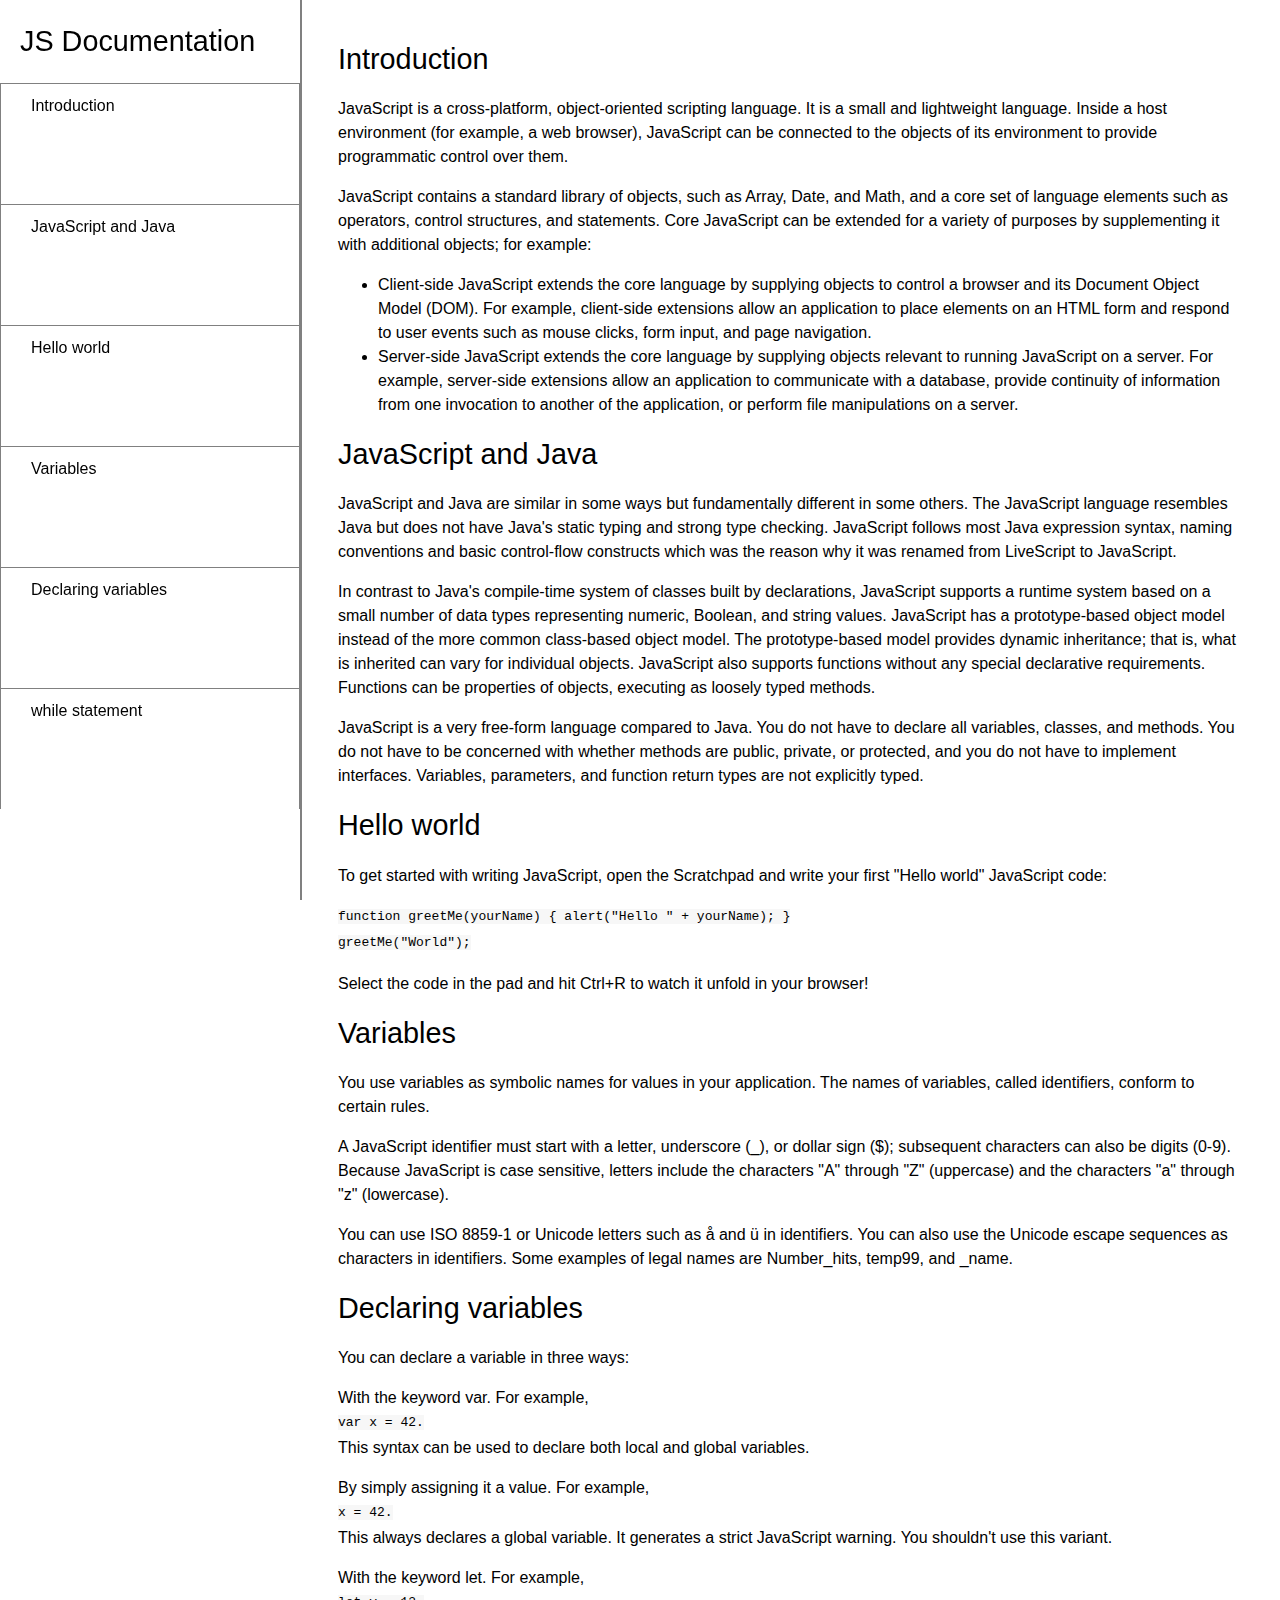
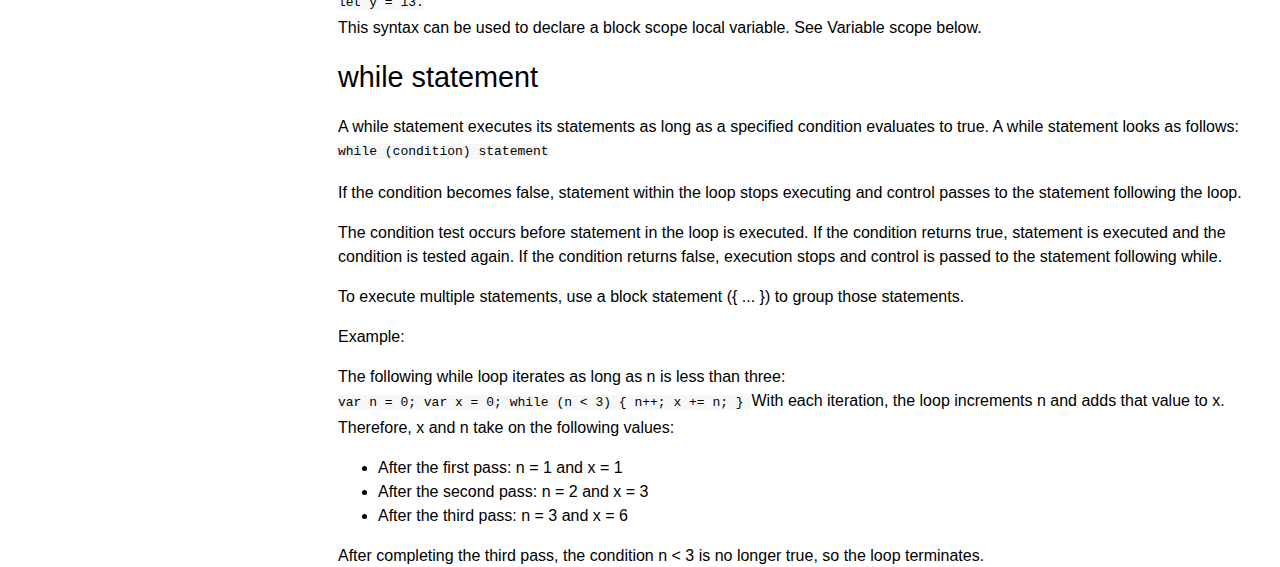
==== TechnicalDocumentationpage/html.html @ ce10bfe4 "09/12/2021" ====
<html>
        <head>
        <link rel="stylesheet" href="css.css" />
    <meta name="viewport" content="width=device-width, initial-scale=1.0" />
</head>

<body>
        <nav id="navbar">
                <header>JS Documentation</header>
                <a class="nav-link" href="#Introduction">Introduction</a>
                
                <a class="nav-link" href="#JavaScript_and_Java">JavaScript and Java</a>
                <a class="nav-link" href="#Hello_world">Hello world</a>
                <a class="nav-link" href="#Variables">Variables</a>
                <a class="nav-link" href="#Declaring_variables">Declaring variables</a>
                
                <a class="nav-link" href="#while_statement">while statement</a>
                

        </nav>
        <main id="main-doc">
                <section class="main-section" id="Introduction">
                        <header>Introduction</header>
                        <p>JavaScript is a cross-platform, object-oriented scripting language. It is a small and lightweight language. Inside a host environment (for example, a web browser), JavaScript can be connected to the objects of its environment to provide programmatic control over them.</p>
                        <p>JavaScript contains a standard library of objects, such as Array, Date, and Math, and a core set of language elements such as operators, control structures, and statements. Core JavaScript can be extended for a variety of purposes by supplementing it with additional objects; for example:</p>
                        <ul>
                                <li>Client-side JavaScript extends the core language by supplying objects to control a browser and its Document Object Model (DOM). For example, client-side extensions allow an application to place elements on an HTML form and respond to user events such as mouse clicks, form input, and page navigation.</li>
                                <li>
                                        Server-side JavaScript extends the core language by supplying objects relevant to running JavaScript on a server. For example, server-side extensions allow an application to communicate with a database, provide continuity of information from one invocation to another of the application, or perform file manipulations on a server.
                                </li>
                        </ul>

                </section>
                
                <section class="main-section" id="JavaScript_and_Java">
                        <header>JavaScript and Java</header>
                        <p>JavaScript and Java are similar in some ways but fundamentally different in some others. The JavaScript language resembles Java but does not have Java's static typing and strong type checking. JavaScript follows most Java expression syntax, naming conventions and basic control-flow constructs which was the reason why it was renamed from LiveScript to JavaScript.</p>
                        <p>In contrast to Java's compile-time system of classes built by declarations, JavaScript supports a runtime system based on a small number of data types representing numeric, Boolean, and string values. JavaScript has a prototype-based object model instead of the more common class-based object model. The prototype-based model provides dynamic inheritance; that is, what is inherited can vary for individual objects. JavaScript also supports functions without any special declarative requirements. Functions can be properties of objects, executing as loosely typed methods.</p>
                        <p>JavaScript is a very free-form language compared to Java. You do not have to declare all variables, classes, and methods. You do not have to be concerned with whether methods are public, private, or protected, and you do not have to implement interfaces. Variables, parameters, and function return types are not explicitly typed.</p>
                        
                </section>
                <section class="main-section" id="Hello_world">
                        <header>Hello world</header>
                        <p>To get started with writing JavaScript, open the Scratchpad and write your first "Hello world" JavaScript code:</p>
                        <code>function greetMe(yourName) { alert("Hello " + yourName); }<br>
                                greetMe("World");</code>
                        <p>Select the code in the pad and hit Ctrl+R to watch it unfold in your browser!
                        </p>
                        
                </section>
                <section class="main-section" id="Variables">
                        <header>Variables</header>
                        <p>You use variables as symbolic names for values in your application. The names of variables, called identifiers, conform to certain rules.</p>
                        <p>A JavaScript identifier must start with a letter, underscore (_), or dollar sign ($); subsequent characters can also be digits (0-9). Because JavaScript is case sensitive, letters include the characters "A" through "Z" (uppercase) and the characters "a" through "z" (lowercase).</p>
                        <p>You can use ISO 8859-1 or Unicode letters such as å and ü in identifiers. You can also use the Unicode escape sequences as characters in identifiers. Some examples of legal names are Number_hits, temp99, and _name.</p>
                        
                        
                </section>
                <section class="main-section" id="Declaring_variables">
                        <header>Declaring variables</header>
                        <p>You can declare a variable in three ways:
                                <p>With the keyword var. For example,<br>
                                        <code>var x = 42.</code><br>
                                        This syntax can be used to declare both local and global variables.
                                </p>
                                <p>By simply assigning it a value. For example,<br>
                                        <code>x = 42.</code><br>
                                        This always declares a global variable. It generates a strict JavaScript warning. You shouldn't use this variant.
                                </p>
                                <p>With the keyword let. For example,<br>
                                        <code>let y = 13.</code><br>
                                        This syntax can be used to declare a block scope local variable. See Variable scope below.
                                </p>
                        </p>
                        
                </section>
                <section class="main-section" id="while_statement">
                        <header>while statement</header>
                        <p>A while statement executes its statements as long as a specified condition evaluates to true. A while statement looks as follows:<br>
                                <code>
                                        while (condition) statement
                                </code>
                        </p>
                        <p>If the condition becomes false, statement within the loop stops executing and control passes to the statement following the loop.</p>
                        <p>The condition test occurs before statement in the loop is executed. If the condition returns true, statement is executed and the condition is tested again. If the condition returns false, execution stops and control is passed to the statement following while.</p>
                        <p>To execute multiple statements, use a block statement ({ ... }) to group those statements.</p>
                        <p>
                                Example:
                                <p>
                                        The following while loop iterates as long as n is less than three:<br>
                                        <code>
                                                var n = 0; var x = 0; while (n < 3) { n++; x += n; }
                                        </code>
                                        With each iteration, the loop increments n and adds that value to x. Therefore, x and n take on the following values:
                                        <ul>
                                                <li>After the first pass: n = 1 and x = 1</li>
                                                <li>After the second pass: n = 2 and x = 3</li>
                                                <li>After the third pass: n = 3 and x = 6</li>
                                        </ul>
                                        After completing the third pass, the condition n < 3 is no longer true, so the loop terminates.
                                </p>
                        </p>
                        
                </section>
        </main>
</body>
</html>
---- TechnicalDocumentationpage/css.css ----
body{
        display: flex;
        flex-direction: row;
        font-family: 'Open Sans', Arial, sans-serif;
        
        line-height: 1.5;
}
nav{
        height: 100%;
        width:300px;
        position: fixed;
        top: 0;
        left: 0;
        display:flex;
        flex-direction: column;
        border-right: 2px solid gray;
        overflow:scroll;

}
nav header{
        padding: 20px;
}
header{
        font-size: 1.8em;
}
nav a{
        color:black;
        text-decoration:none;
        border-style: solid solid none solid;
        border-width: 1.8px;
        border-color: gray;
        height: 100px;
        padding: 10px 30px;
}
main{
        margin:30px 30px 30px 330px;
}
nav div{
        display:flex;
        flex-direction: column; 
        height:100%;
        
}
code{
        line-height:2;

        background-color: #f7f7f7;
}
@media screen and (max-width:810px){
        body{
                display: flex;
                flex-direction: column;
        }
        nav{
                height:50%;
                width: 100%;
                
                position: static;
        }
        nav header{
                padding: 20px;
                margin: auto;
        }
        header{
                font-size:1.8em;
        }
        main{
                margin:30px 30px 30px 30px;
        }
        
}
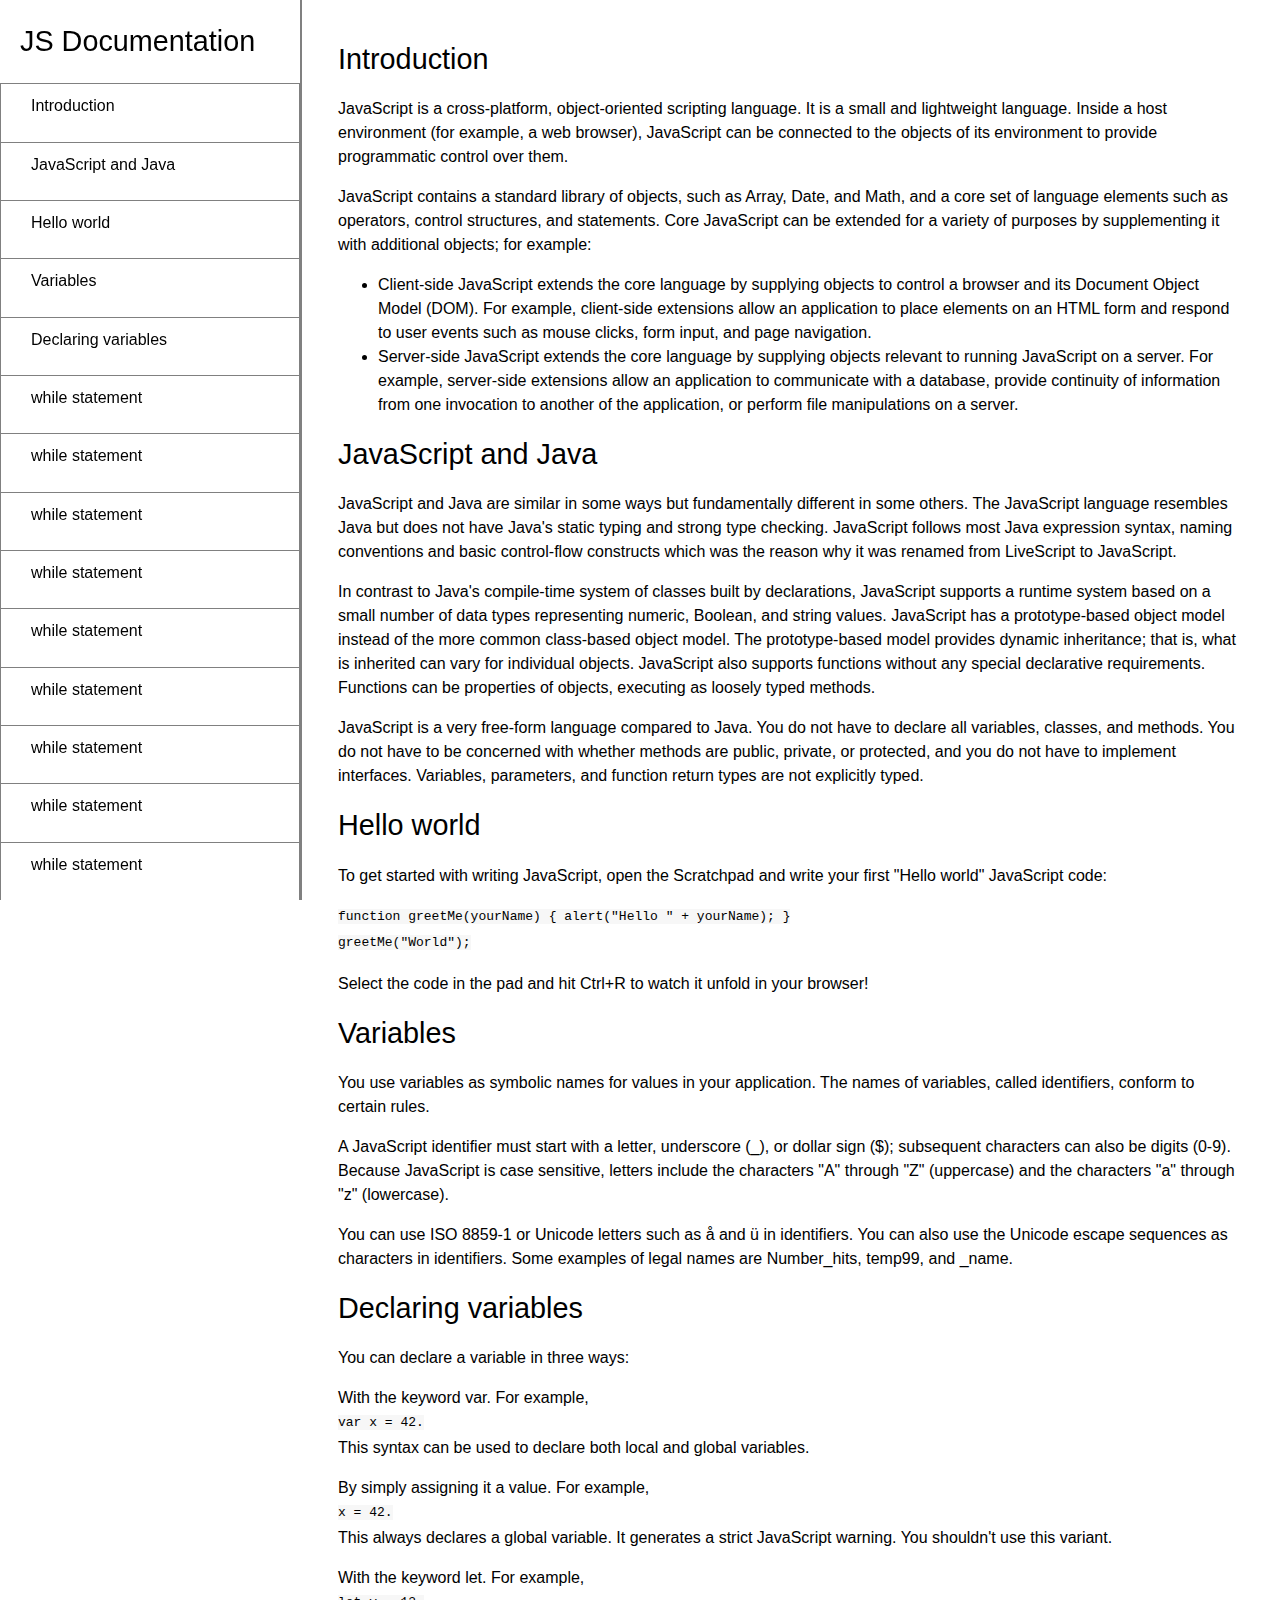
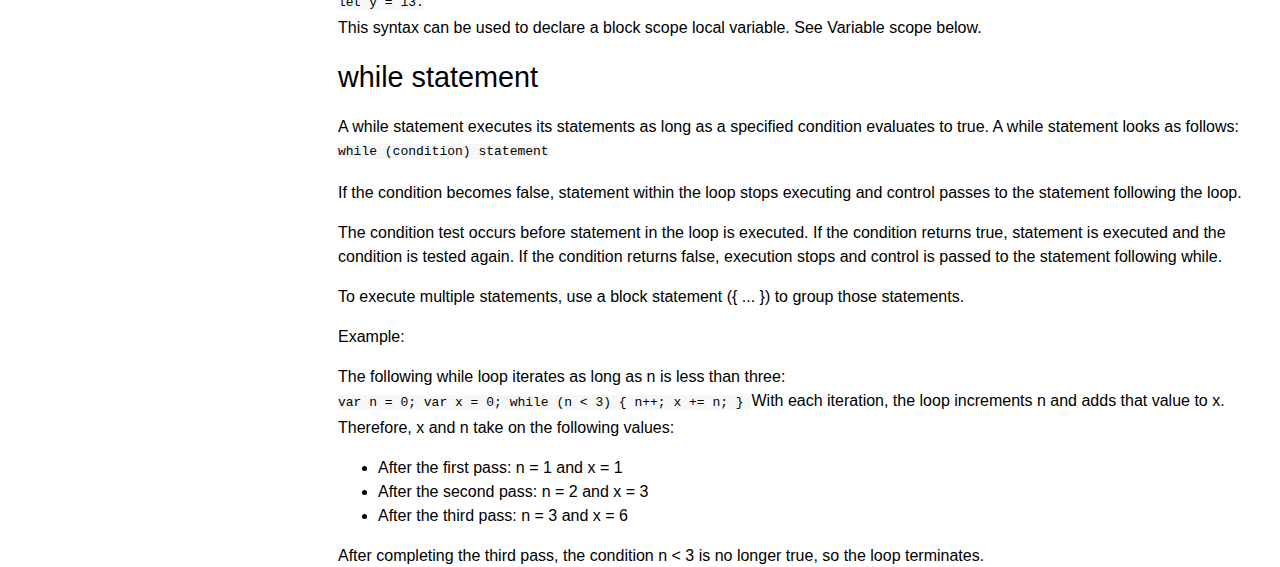
==== commit 91767eb8: "14/01/2022" ====
--- a/TechnicalDocumentationpage/html.html
+++ b/TechnicalDocumentationpage/html.html
@@ -14,6 +14,14 @@
                 <a class="nav-link" href="#Variables">Variables</a>
                 <a class="nav-link" href="#Declaring_variables">Declaring variables</a>
                 
+                <a class="nav-link" href="#while_statement">while statement</a>
+                <a class="nav-link" href="#while_statement">while statement</a>
+                <a class="nav-link" href="#while_statement">while statement</a>
+                <a class="nav-link" href="#while_statement">while statement</a>
+                <a class="nav-link" href="#while_statement">while statement</a>
+                <a class="nav-link" href="#while_statement">while statement</a>
+                <a class="nav-link" href="#while_statement">while statement</a>
+                <a class="nav-link" href="#while_statement">while statement</a>
                 <a class="nav-link" href="#while_statement">while statement</a>
                 
 
